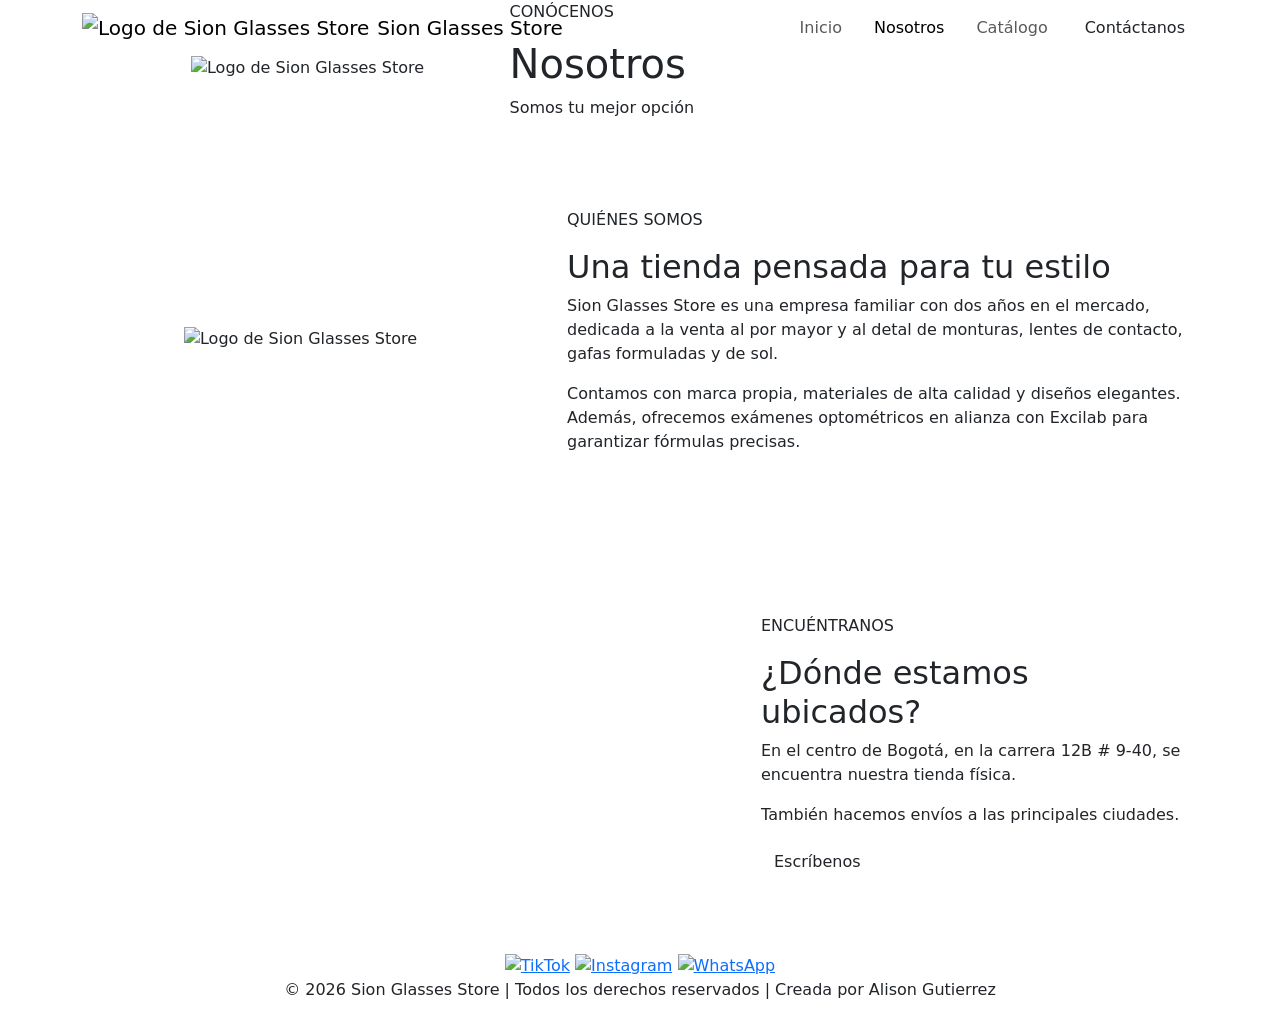
==== paginas/Nosotros.html @ 04a8b0f1 "Add files via upload" ====
<!DOCTYPE html>
<html lang="es">
<head>
  <meta charset="UTF-8">
  <meta name="viewport" content="width=device-width, initial-scale=1.0">
  <meta name="description" content="Conoce Sion Glasses Store, nuestra historia y ubicación.">
  <title>Sion Glasses Store | Nosotros</title>
  <link href="https://cdn.jsdelivr.net/npm/bootstrap@5.3.8/dist/css/bootstrap.min.css" rel="stylesheet" integrity="sha384-sRIl4kxILFvY47J16cr9ZwB07vP4J8+LH7qKQnuqkuIAvNWLzeN8tE5YBujZqJLB" crossorigin="anonymous">
  <link rel="stylesheet" href="CSS/estilos.css">
</head>
<body>
  <nav class="navbar navbar-expand-lg navbar-sion fixed-top">
    <div class="container">
      <a class="navbar-brand d-flex align-items-center gap-2" href="index.html">
        <img src="Imagenes/Logo.png" alt="Logo de Sion Glasses Store" class="logo-navbar">
        <span class="nombre-empresa">Sion Glasses Store</span>
      </a>
      <button class="navbar-toggler" type="button" data-bs-toggle="collapse" data-bs-target="#navbarNav" aria-controls="navbarNav" aria-expanded="false" aria-label="Abrir menú"><span class="navbar-toggler-icon"></span></button>
      <div class="collapse navbar-collapse justify-content-end" id="navbarNav">
        <ul class="navbar-nav align-items-lg-center gap-lg-3">
          <li class="nav-item"><a class="nav-link" href="index.html">Inicio</a></li>
          <li class="nav-item"><a class="nav-link active" aria-current="page" href="Nosotros.html">Nosotros</a></li>
          <li class="nav-item"><a class="nav-link" href="index.html#catalogo">Catálogo</a></li>
          <li class="nav-item"><a class="btn btn-sion btn-sion-small" href="https://wa.me/573138889794?text=%C2%A1Hola!%20Quisiera%20m%C3%A1s%20informaci%C3%B3n%20sobre%20las%20gafas." target="_blank" rel="noopener noreferrer">Contáctanos</a></li>
        </ul>
      </div>
    </div>
  </nav>

  <header class="hero hero-nosotros">
    <div class="hero-overlay"></div>
    <div class="container position-relative hero-content">
      <div class="row align-items-center justify-content-center g-4">
        <div class="col-8 col-sm-5 col-lg-4 text-center"><img src="Imagenes/Logo.png" alt="Logo de Sion Glasses Store" class="img-fluid hero-logo"></div>
        <div class="col-12 col-lg-7 text-center text-lg-start">
          <p class="hero-eyebrow">CONÓCENOS</p>
          <h1 class="titulo-hero"><span>Nosotros</span></h1>
          <p class="subtitulo-hero">Somos tu mejor opción</p>
        </div>
      </div>
    </div>
  </header>

  <main>
    <section class="seccion-nosotros py-5">
      <div class="container py-lg-4">
        <div class="row align-items-center g-5">
          <div class="col-12 col-lg-5 text-center">
            <div class="logo-nosotros-card"><img src="Imagenes/Logo.png" alt="Logo de Sion Glasses Store" class="img-fluid"></div>
          </div>
          <div class="col-12 col-lg-7">
            <div class="contenido-nosotros">
              <p class="section-kicker">QUIÉNES SOMOS</p>
              <h2>Una tienda pensada para tu estilo</h2>
              <p>Sion Glasses Store es una empresa familiar con dos años en el mercado, dedicada a la venta al por mayor y al detal de monturas, lentes de contacto, gafas formuladas y de sol.</p>
              <p>Contamos con marca propia, materiales de alta calidad y diseños elegantes. Además, ofrecemos exámenes optométricos en alianza con Excilab para garantizar fórmulas precisas.</p>
            </div>
          </div>
        </div>
      </div>
    </section>

    <section class="ubicacion-seccion py-5">
      <div class="container py-lg-4">
        <div class="row align-items-center g-5">
          <div class="col-12 col-lg-7">
            <div class="mapa-sion">
              <iframe src="https://www.google.com/maps/embed?pb=!1m18!1m12!1m3!1d5074.762438900718!2d-74.07641629999999!3d4.601780200000005!2m3!1f0!2f0!3f0!3m2!1i1024!2i768!4f13.1!3m3!1m2!1s0x8e3f99a0ac4ddfb3%3A0xeeae66bdebc6ab6f!2sNeos%20Centro!5e1!3m2!1ses!2sus!4v1761181930343!5m2!1ses!2sus" title="Ubicación de Sion Glasses Store" allowfullscreen loading="lazy" referrerpolicy="no-referrer-when-downgrade"></iframe>
            </div>
          </div>
          <div class="col-12 col-lg-5">
            <div class="ubicacion-texto">
              <p class="section-kicker">ENCUÉNTRANOS</p>
              <h2>¿Dónde estamos ubicados?</h2>
              <p>En el centro de Bogotá, en la carrera 12B # 9-40, se encuentra nuestra tienda física.</p>
              <p>También hacemos envíos a las principales ciudades.</p>
              <a href="https://wa.me/573138889794?text=%C2%A1Hola!%20Quisiera%20informaci%C3%B3n%20sobre%20la%20tienda." target="_blank" rel="noopener noreferrer" class="btn btn-sion">Escríbenos</a>
            </div>
          </div>
        </div>
      </div>
    </section>
  </main>

  <footer class="pie-pagina">
    <div class="container text-center">
      <div class="redes-sociales">
        <a href="https://www.tiktok.com/@sion.gafas?_t=ZS-8wWZ2sP8daj&_r=1" target="_blank" rel="noopener noreferrer" aria-label="TikTok"><img src="Iconos/Tik tok.png" alt="TikTok"></a>
        <a href="https://www.instagram.com/sion.gafas/?utm_source=ig_web_button_share_sheet" target="_blank" rel="noopener noreferrer" aria-label="Instagram"><img src="Iconos/Instagram.png" alt="Instagram"></a>
        <a href="https://wa.me/573138889794?text=%C2%A1Hola!%20Quisiera%20m%C3%A1s%20informaci%C3%B3n%20sobre%20las%20gafas." target="_blank" rel="noopener noreferrer" aria-label="WhatsApp"><img src="Iconos/whatsapp.png" alt="WhatsApp"></a>
      </div>
      <p>© 2026 Sion Glasses Store | Todos los derechos reservados | Creada por Alison Gutierrez</p>
    </div>
  </footer>

  <script src="https://cdn.jsdelivr.net/npm/bootstrap@5.3.8/dist/js/bootstrap.bundle.min.js" integrity="sha384-FKyoEForCGlyvwx9Hj09JcYn3nv7wiPVlz7YYwJrV/WXK/BmnVDxM+D2scQbITxI" crossorigin="anonymous"></script>
</body>
</html>
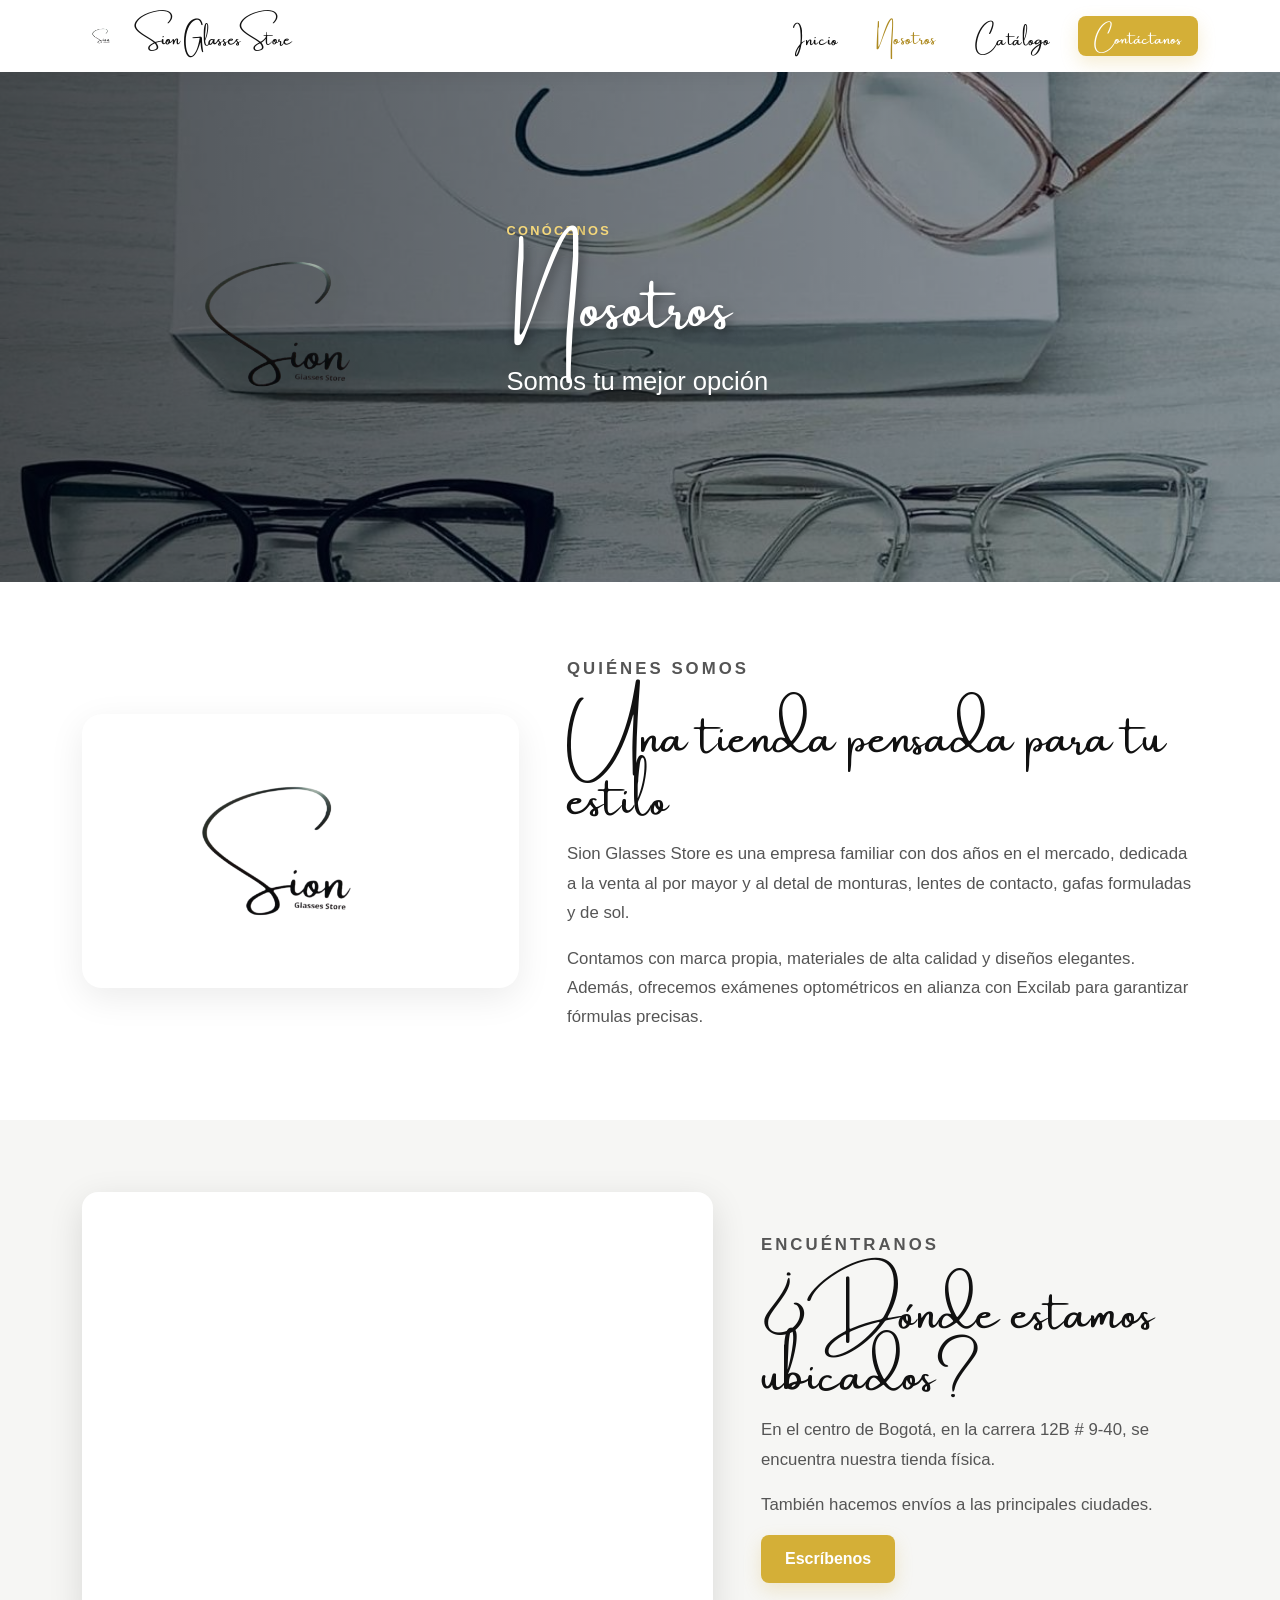
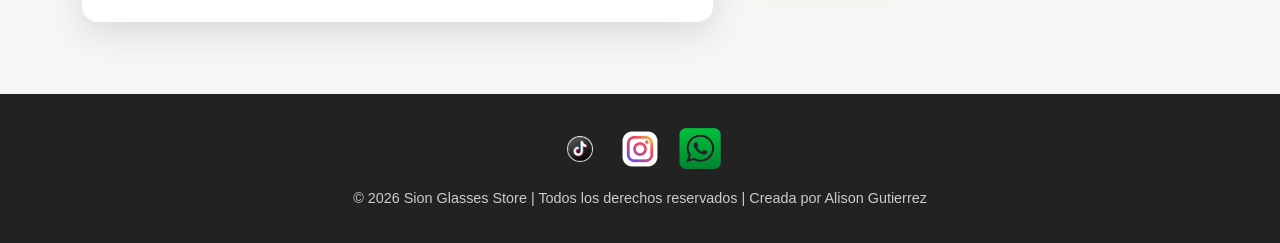
==== commit 00f5fb79: "Update Nosotros.html" ====
--- a/paginas/Nosotros.html
+++ b/paginas/Nosotros.html
@@ -5,22 +5,22 @@
   <meta name="viewport" content="width=device-width, initial-scale=1.0">
   <meta name="description" content="Conoce Sion Glasses Store, nuestra historia y ubicación.">
   <title>Sion Glasses Store | Nosotros</title>
-  <link href="https://cdn.jsdelivr.net/npm/bootstrap@5.3.8/dist/css/bootstrap.min.css" rel="stylesheet" integrity="sha384-sRIl4kxILFvY47J16cr9ZwB07vP4J8+LH7qKQnuqkuIAvNWLzeN8tE5YBujZqJLB" crossorigin="anonymous">
-  <link rel="stylesheet" href="CSS/estilos.css">
+  <link href="https://cdn.jsdelivr.net/npm/bootstrap@5.3.3/dist/css/bootstrap.min.css" rel="stylesheet">
+  <link rel="stylesheet" href="../CSS/estilos.css">
 </head>
 <body>
-  <nav class="navbar navbar-expand-lg navbar-sion fixed-top">
+  <nav class="navbar navbar-expand-lg navbar-light navbar-sion fixed-top">
     <div class="container">
-      <a class="navbar-brand d-flex align-items-center gap-2" href="index.html">
-        <img src="Imagenes/Logo.png" alt="Logo de Sion Glasses Store" class="logo-navbar">
+      <a class="navbar-brand d-flex align-items-center gap-2" href="../index.html">
+        <img src="../Imagenes/Logo.png" alt="Logo de Sion Glasses Store" class="logo-navbar">
         <span class="nombre-empresa">Sion Glasses Store</span>
       </a>
-      <button class="navbar-toggler" type="button" data-bs-toggle="collapse" data-bs-target="#navbarNav" aria-controls="navbarNav" aria-expanded="false" aria-label="Abrir menú"><span class="navbar-toggler-icon"></span></button>
-      <div class="collapse navbar-collapse justify-content-end" id="navbarNav">
+      <button class="navbar-toggler menu-hamburguesa" type="button" aria-controls="navbarNav" aria-expanded="false" aria-label="Abrir menú"><span class="navbar-toggler-icon"></span></button>
+      <div class="navbar-collapse-custom justify-content-end" id="navbarNav">
         <ul class="navbar-nav align-items-lg-center gap-lg-3">
-          <li class="nav-item"><a class="nav-link" href="index.html">Inicio</a></li>
+          <li class="nav-item"><a class="nav-link" href="../index.html">Inicio</a></li>
           <li class="nav-item"><a class="nav-link active" aria-current="page" href="Nosotros.html">Nosotros</a></li>
-          <li class="nav-item"><a class="nav-link" href="index.html#catalogo">Catálogo</a></li>
+          <li class="nav-item"><a class="nav-link" href="../index.html#catalogo">Catálogo</a></li>
           <li class="nav-item"><a class="btn btn-sion btn-sion-small" href="https://wa.me/573138889794?text=%C2%A1Hola!%20Quisiera%20m%C3%A1s%20informaci%C3%B3n%20sobre%20las%20gafas." target="_blank" rel="noopener noreferrer">Contáctanos</a></li>
         </ul>
       </div>
@@ -31,7 +31,7 @@
     <div class="hero-overlay"></div>
     <div class="container position-relative hero-content">
       <div class="row align-items-center justify-content-center g-4">
-        <div class="col-8 col-sm-5 col-lg-4 text-center"><img src="Imagenes/Logo.png" alt="Logo de Sion Glasses Store" class="img-fluid hero-logo"></div>
+        <div class="col-8 col-sm-5 col-lg-4 text-center"><img src="../Imagenes/Logo.png" alt="Logo de Sion Glasses Store" class="img-fluid hero-logo"></div>
         <div class="col-12 col-lg-7 text-center text-lg-start">
           <p class="hero-eyebrow">CONÓCENOS</p>
           <h1 class="titulo-hero"><span>Nosotros</span></h1>
@@ -46,7 +46,7 @@
       <div class="container py-lg-4">
         <div class="row align-items-center g-5">
           <div class="col-12 col-lg-5 text-center">
-            <div class="logo-nosotros-card"><img src="Imagenes/Logo.png" alt="Logo de Sion Glasses Store" class="img-fluid"></div>
+            <div class="logo-nosotros-card"><img src="../Imagenes/Logo.png" alt="Logo de Sion Glasses Store" class="img-fluid"></div>
           </div>
           <div class="col-12 col-lg-7">
             <div class="contenido-nosotros">
@@ -85,14 +85,34 @@
   <footer class="pie-pagina">
     <div class="container text-center">
       <div class="redes-sociales">
-        <a href="https://www.tiktok.com/@sion.gafas?_t=ZS-8wWZ2sP8daj&_r=1" target="_blank" rel="noopener noreferrer" aria-label="TikTok"><img src="Iconos/Tik tok.png" alt="TikTok"></a>
-        <a href="https://www.instagram.com/sion.gafas/?utm_source=ig_web_button_share_sheet" target="_blank" rel="noopener noreferrer" aria-label="Instagram"><img src="Iconos/Instagram.png" alt="Instagram"></a>
-        <a href="https://wa.me/573138889794?text=%C2%A1Hola!%20Quisiera%20m%C3%A1s%20informaci%C3%B3n%20sobre%20las%20gafas." target="_blank" rel="noopener noreferrer" aria-label="WhatsApp"><img src="Iconos/whatsapp.png" alt="WhatsApp"></a>
+        <a href="https://www.tiktok.com/@sion.gafas?_t=ZS-8wWZ2sP8daj&_r=1" target="_blank" rel="noopener noreferrer" aria-label="TikTok"><img src="../Iconos/Tik tok.png" alt="TikTok"></a>
+        <a href="https://www.instagram.com/sion.gafas/?utm_source=ig_web_button_share_sheet" target="_blank" rel="noopener noreferrer" aria-label="Instagram"><img src="../Iconos/Instagram.png" alt="Instagram"></a>
+        <a href="https://wa.me/573138889794?text=%C2%A1Hola!%20Quisiera%20m%C3%A1s%20informaci%C3%B3n%20sobre%20las%20gafas." target="_blank" rel="noopener noreferrer" aria-label="WhatsApp"><img src="../Iconos/whatsapp.png" alt="WhatsApp"></a>
       </div>
       <p>© 2026 Sion Glasses Store | Todos los derechos reservados | Creada por Alison Gutierrez</p>
     </div>
   </footer>
 
-  <script src="https://cdn.jsdelivr.net/npm/bootstrap@5.3.8/dist/js/bootstrap.bundle.min.js" integrity="sha384-FKyoEForCGlyvwx9Hj09JcYn3nv7wiPVlz7YYwJrV/WXK/BmnVDxM+D2scQbITxI" crossorigin="anonymous"></script>
+  <script src="https://cdn.jsdelivr.net/npm/bootstrap@5.3.3/dist/js/bootstrap.bundle.min.js"></script>
+  <script>
+    document.addEventListener("DOMContentLoaded", function () {
+      const boton = document.querySelector(".menu-hamburguesa");
+      const menu = document.getElementById("navbarNav");
+      if (boton && menu) {
+        boton.addEventListener("click", function () {
+          const abierto = menu.classList.toggle("menu-abierto");
+          boton.setAttribute("aria-expanded", abierto ? "true" : "false");
+        });
+        menu.querySelectorAll("a").forEach(function (enlace) {
+          enlace.addEventListener("click", function () {
+            if (window.innerWidth < 992) {
+              menu.classList.remove("menu-abierto");
+              boton.setAttribute("aria-expanded", "false");
+            }
+          });
+        });
+      }
+    });
+  </script>
 </body>
 </html>
--- a/CSS/estilos.css
+++ b/CSS/estilos.css
@@ -0,0 +1,235 @@
+@font-face {
+  font-family: "Amsterdam One";
+  src: url("../fonts/AmsterdamOne-eZ12l.ttf") format("truetype");
+  font-weight: normal;
+  font-style: normal;
+  font-display: swap;
+}
+
+:root {
+  --negro: #111111;
+  --gris: #555555;
+  --gris-claro: #f6f6f4;
+  --blanco: #ffffff;
+  --dorado: #d4af37;
+  --dorado-oscuro: #ae8b22;
+}
+
+html { scroll-behavior: smooth; }
+body {
+  margin: 0;
+  color: var(--negro);
+  background: var(--blanco);
+  font-family: Arial, sans-serif;
+  overflow-x: hidden;
+}
+
+.navbar-sion {
+  min-height: 72px;
+  background: rgba(255,255,255,.97);
+  box-shadow: 0 3px 18px rgba(0,0,0,.08);
+  backdrop-filter: blur(8px);
+}
+.logo-navbar { width: 44px; height: 44px; object-fit: contain; }
+.nombre-empresa {
+  font-family: "Amsterdam One", cursive;
+  font-size: 1.08rem;
+  line-height: 1.35;
+  color: #111;
+  white-space: nowrap;
+  display: inline-block;
+}
+.navbar-sion .nav-link {
+  color: #111;
+  font-family: "Amsterdam One", cursive;
+  font-weight: 400;
+  font-size: 1.05rem;
+  line-height: 1.35;
+  letter-spacing: .02em;
+  padding: .65rem .7rem !important;
+  display: inline-block;
+  white-space: nowrap;
+  transition: color .25s ease, transform .25s ease;
+}
+.navbar-sion .nav-link:hover, .navbar-sion .nav-link.active {
+  color: var(--dorado-oscuro);
+  transform: translateY(-1px);
+}
+.navbar-toggler { border: 1px solid #ddd; }
+
+.btn-sion {
+  display: inline-block;
+  border: 0;
+  background: var(--dorado);
+  color: #fff;
+  padding: .75rem 1.5rem;
+  border-radius: 8px;
+  font-weight: 700;
+  text-decoration: none;
+  transition: transform .2s ease, background .2s ease, box-shadow .2s ease;
+  box-shadow: 0 7px 18px rgba(212,175,55,.22);
+}
+.btn-sion:hover { background: var(--dorado-oscuro); color: #fff; transform: translateY(-2px); box-shadow: 0 10px 22px rgba(0,0,0,.15); }
+.btn-sion-small {
+  padding: .55rem 1rem;
+  font-family: "Amsterdam One", cursive;
+  font-weight: 400;
+  line-height: 1.35;
+  white-space: nowrap;
+}
+
+.hero {
+  position: relative;
+  min-height: 510px;
+  margin-top: 72px;
+  display: flex;
+  align-items: center;
+  overflow: hidden;
+  background: url("../Imagenes/fondo-encabezado.jpg") center center / cover no-repeat;
+}
+.hero-overlay { position: absolute; inset: 0; background: linear-gradient(90deg, rgba(0,0,0,.65), rgba(0,0,0,.3)); }
+ .hero-content {
+  z-index: 1;
+  width: 100%;
+  padding: 72px 0 78px;
+}
+.hero-logo {
+  max-height: 300px;
+  width: auto;
+  object-fit: contain;
+  filter: drop-shadow(0 12px 20px rgba(0,0,0,.35));
+}
+.hero-eyebrow, .section-kicker {
+  letter-spacing: .18em;
+  font-size: .8rem;
+  font-weight: 800;
+  color: var(--dorado);
+  margin-bottom: .7rem;
+}
+.hero-eyebrow { color: #f5d87b; }
+
+/* Tipografía manuscrita: cada línea se controla por separado para
+   evitar que los trazos ascendentes/descendentes se monten. */
+.titulo-hero {
+  margin: 0;
+  color: #fff;
+  font-family: "Amsterdam One";
+  font-size: clamp(2.35rem, 5vw, 4.65rem);
+  font-weight: normal;
+  line-height: 1;
+  letter-spacing: 0;
+  word-spacing: 0;
+  max-width: 820px;
+  overflow: visible;
+  text-shadow: 2px 4px 12px rgba(0,0,0,.5);
+}
+.titulo-hero span {
+  display: block;
+  width: max-content;
+  max-width: 100%;
+  white-space: nowrap;
+  padding: .12em .12em .28em;
+}
+.titulo-hero span + span {
+  margin-top: .08em;
+}
+.subtitulo-hero {
+  color: #fff;
+  font-size: clamp(1.1rem, 2vw, 1.6rem);
+  line-height: 1.45;
+  margin: 1.35rem 0 1.7rem;
+}
+
+.seccion-principal { background: #fff; }
+.carrusel-sion { overflow: hidden; border-radius: 18px; background: #111; }
+.carrusel-sion .carousel-item img { height: 430px; object-fit: cover; }
+.carousel-indicators [data-bs-target] { width: 9px; height: 9px; border-radius: 50%; }
+.descripcion-principal { max-width: 570px; margin: auto; }
+.descripcion-principal h2, .catalogo-texto h2, .contenido-nosotros h2, .ubicacion-texto h2 {
+  font-family: "Amsterdam One", cursive;
+  font-size: clamp(2rem, 4vw, 3rem);
+  line-height: 1.15;
+  margin-bottom: 1.25rem;
+}
+.descripcion-principal p:not(.section-kicker), .catalogo-texto p:not(.section-kicker), .contenido-nosotros p, .ubicacion-texto p { color: var(--gris); font-size: 1.05rem; line-height: 1.75; }
+
+.seccion-catalogo, .ubicacion-seccion { background: var(--gris-claro); }
+.catalogo-texto { max-width: 500px; margin: auto; }
+.catalogo-iframe { overflow: hidden; border-radius: 16px; background: #fff; box-shadow: 0 10px 35px rgba(0,0,0,.1); }
+.catalogo-iframe iframe { width: 100%; height: 480px; border: 0; display: block; }
+
+.logo-nosotros-card { padding: 2rem; border-radius: 20px; background: #fff; box-shadow: 0 10px 35px rgba(0,0,0,.08); }
+.logo-nosotros-card img { max-height: 310px; }
+.seccion-nosotros { background: #fff; }
+.mapa-sion { overflow: hidden; border-radius: 16px; box-shadow: 0 10px 35px rgba(0,0,0,.12); background: #fff; }
+.mapa-sion iframe { width: 100%; min-height: 430px; border: 0; display: block; }
+
+.pie-pagina { background: #222; color: #fff; padding: 34px 20px; }
+.redes-sociales { display: flex; justify-content: center; gap: 18px; margin-bottom: 18px; }
+.redes-sociales a { display: inline-flex; transition: transform .25s ease, opacity .25s ease; }
+.redes-sociales a:hover { transform: translateY(-4px) scale(1.08); opacity: .8; }
+.redes-sociales img { width: 42px; height: 42px; object-fit: contain; }
+.pie-pagina p { margin: 0; color: #ccc; font-size: .9rem; }
+
+@media (max-width: 991.98px) {
+  .navbar-sion .navbar-nav { padding: .8rem 0 1rem; }
+  .navbar-sion .nav-link {
+    font-size: 1rem;
+    line-height: 1.45;
+    padding: .65rem 0 !important;
+  }
+  .navbar-sion .btn-sion-small { display: inline-block; margin-top: .45rem; }
+  .hero { min-height: 560px; }
+  .hero-content { padding: 58px 0 70px; }
+}
+
+@media (max-width: 767.98px) {
+  .navbar-sion { min-height: 64px; }
+  .logo-navbar { width: 38px; height: 38px; }
+  .nombre-empresa { font-size: .95rem; line-height: 1.35; }
+  .hero { margin-top: 64px; min-height: 590px; }
+  .hero-logo { max-height: 180px; margin-bottom: 8px; }
+  .titulo-hero {
+    font-size: clamp(2.15rem, 10.5vw, 3.45rem);
+    line-height: 1;
+  }
+  .titulo-hero span {
+    padding: .14em .16em .34em;
+  }
+  .titulo-hero span + span {
+    margin-top: .12em;
+  }
+  .subtitulo-hero { font-size: 1.05rem; }
+  .carrusel-sion .carousel-item img { height: 310px; }
+  .descripcion-principal { text-align: center; }
+  .catalogo-texto { text-align: center; }
+  .catalogo-iframe iframe { height: 360px; }
+  .mapa-sion iframe { min-height: 320px; }
+  .contenido-nosotros, .ubicacion-texto { text-align: center; }
+}
+
+
+/* Seguridad para títulos manuscritos de las secciones. */
+.descripcion-principal h2,
+.catalogo-texto h2,
+.contenido-nosotros h2,
+.ubicacion-texto h2 {
+  font-weight: normal;
+  line-height: 1.3;
+  overflow: visible;
+}
+
+@media (max-width: 575.98px) {
+  .hero .hero-content .titulo-hero,
+  .hero-nosotros .hero-content .titulo-hero {
+    max-width: 100%;
+  }
+  .hero .hero-content .titulo-hero span,
+  .hero-nosotros .hero-content .titulo-hero span {
+    max-width: 100%;
+  }
+  .hero .hero-eyebrow,
+  .hero-nosotros .hero-eyebrow {
+    margin-bottom: 1rem;
+  }
+}
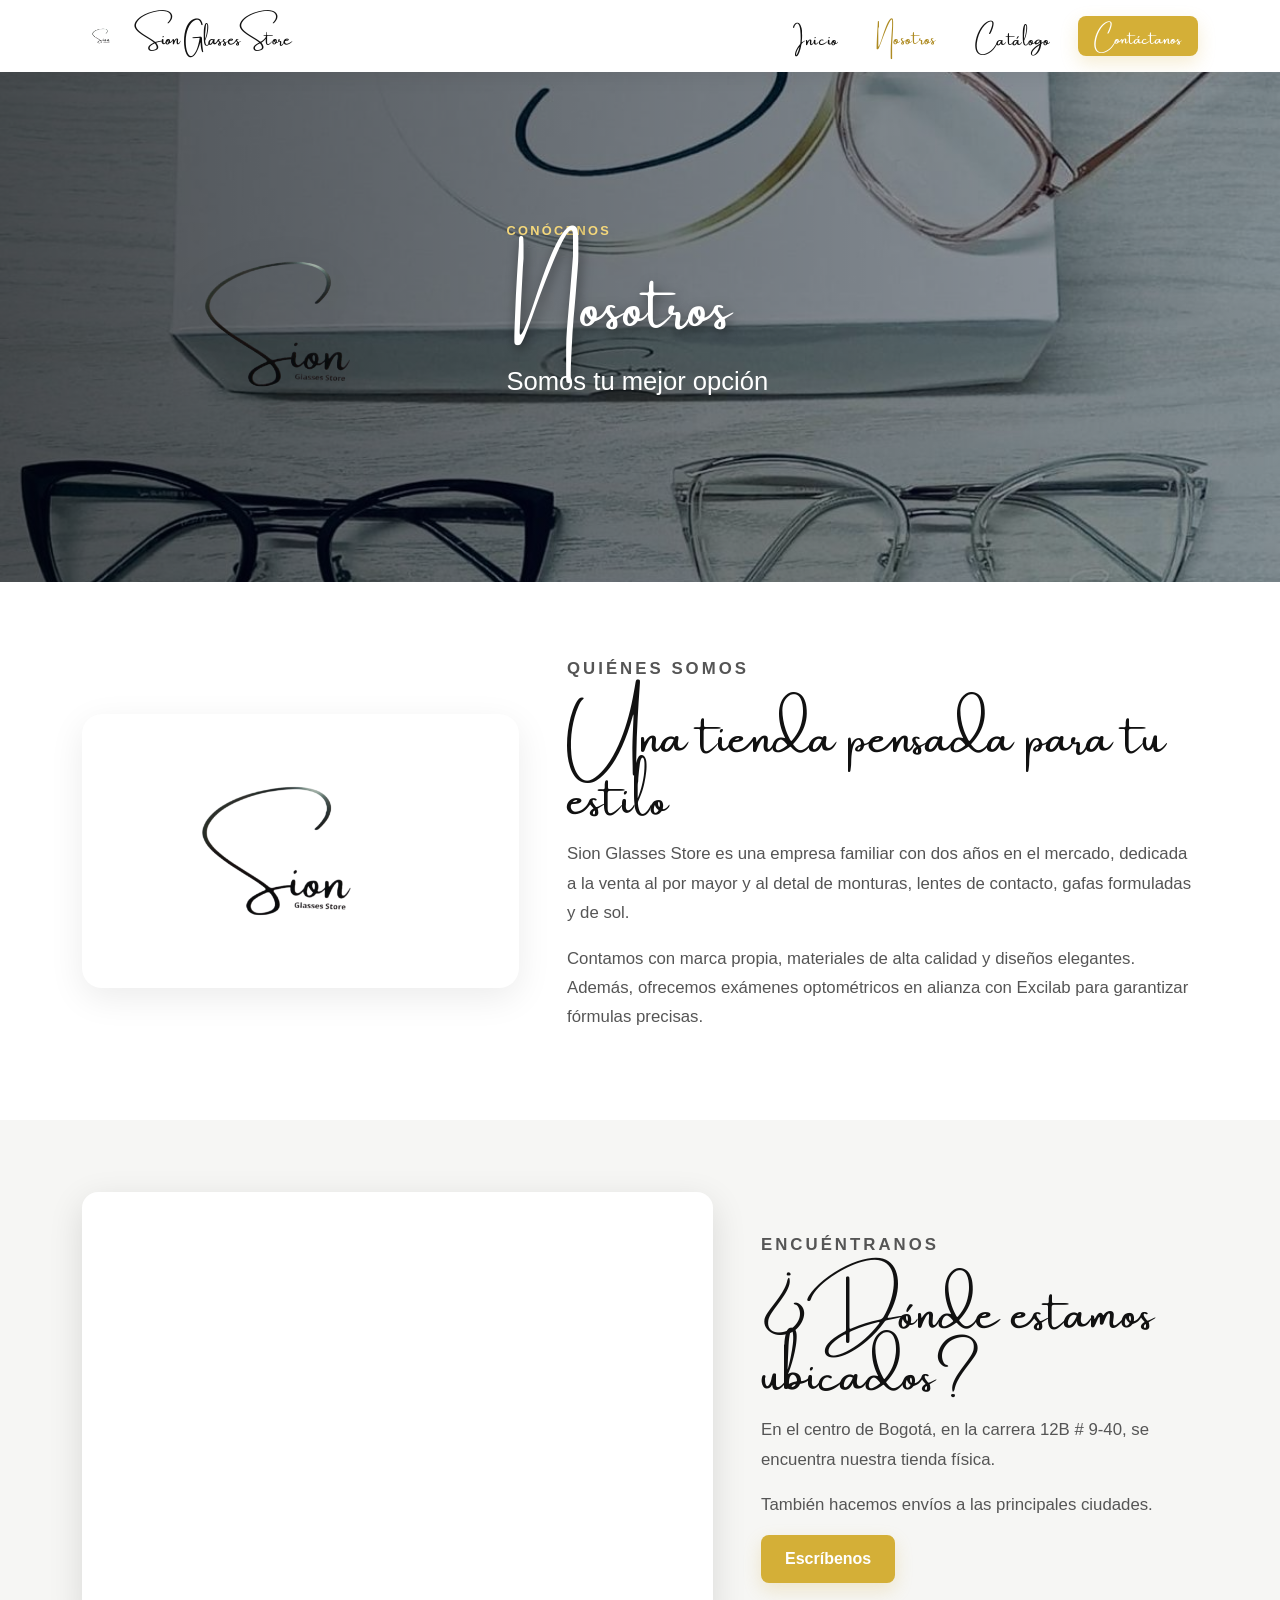
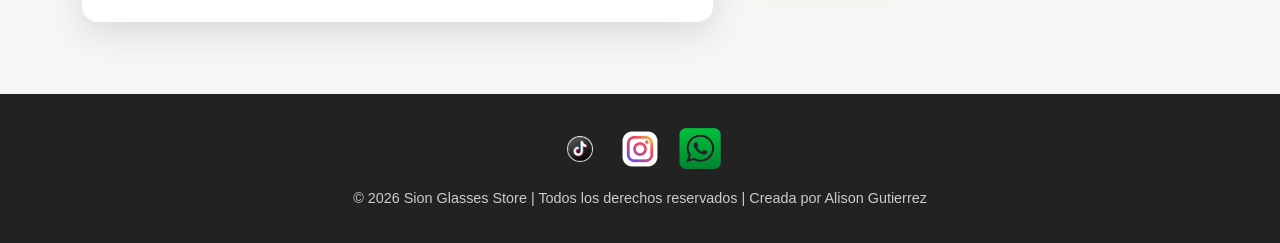
==== commit c0351a15: "Update Nosotros.html" ====
--- a/paginas/Nosotros.html
+++ b/paginas/Nosotros.html
@@ -1,6 +1,15 @@
 <!DOCTYPE html>
 <html lang="es">
 <head>
+  <!-- Google tag (gtag.js) -->
+<script async src="https://www.googletagmanager.com/gtag/js?id=G-GDFKMJ4B37"></script>
+<script>
+  window.dataLayer = window.dataLayer || [];
+  function gtag(){dataLayer.push(arguments);}
+  gtag('js', new Date());
+
+  gtag('config', 'G-GDFKMJ4B37');
+</script>
   <meta charset="UTF-8">
   <meta name="viewport" content="width=device-width, initial-scale=1.0">
   <meta name="description" content="Conoce Sion Glasses Store, nuestra historia y ubicación.">
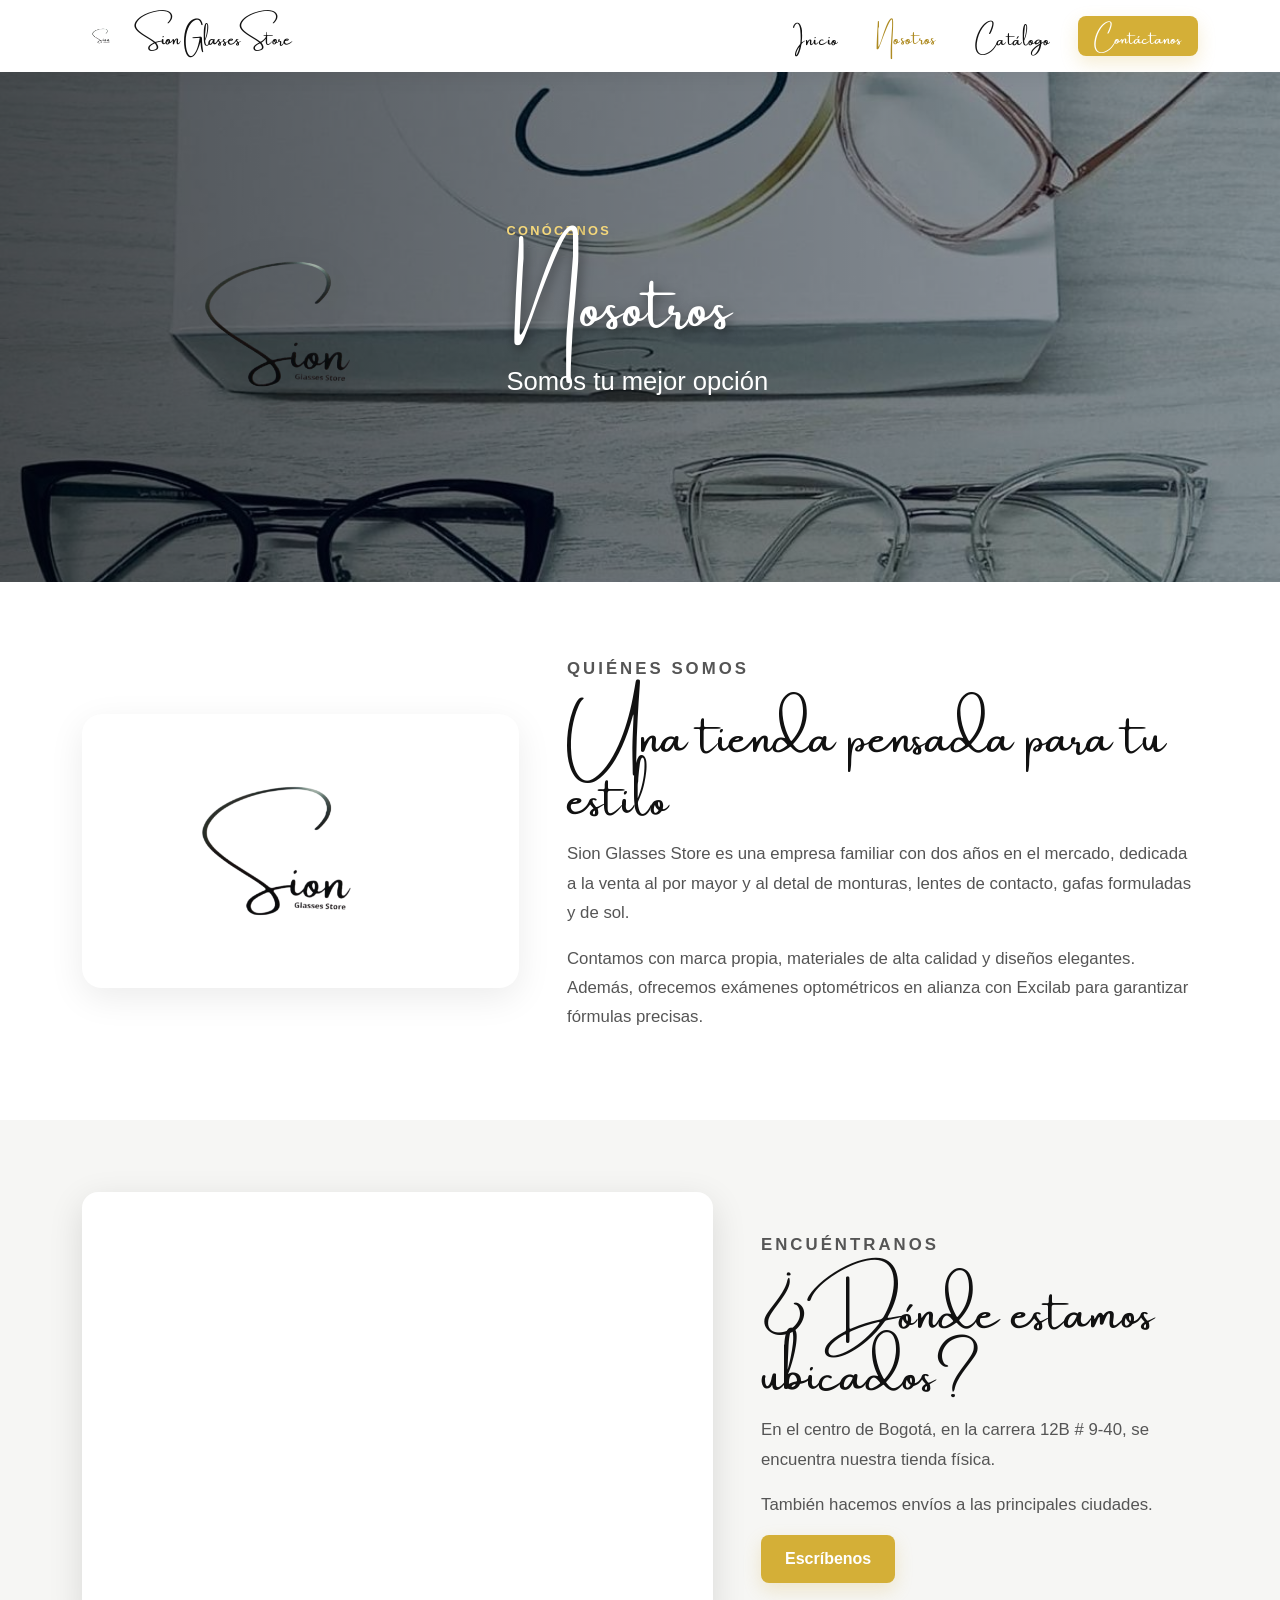
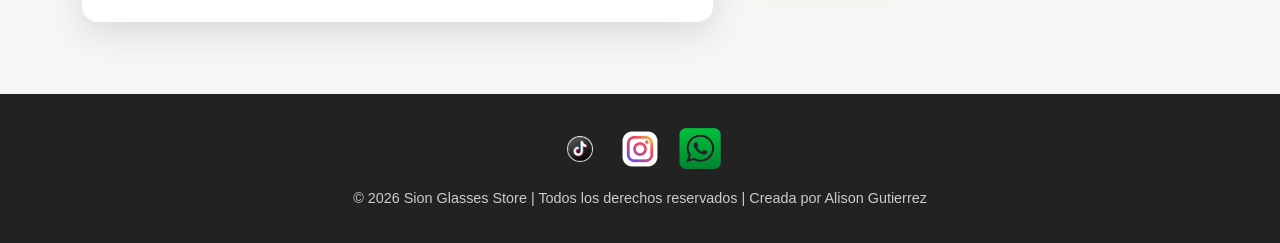
==== commit 1ad9fc78: "Update Nosotros.html" ====
--- a/paginas/Nosotros.html
+++ b/paginas/Nosotros.html
@@ -1,7 +1,7 @@
 <!DOCTYPE html>
 <html lang="es">
 <head>
-  <!-- Google tag (gtag.js) -->
+<!-- Google tag (gtag.js) -->
 <script async src="https://www.googletagmanager.com/gtag/js?id=G-GDFKMJ4B37"></script>
 <script>
   window.dataLayer = window.dataLayer || [];
